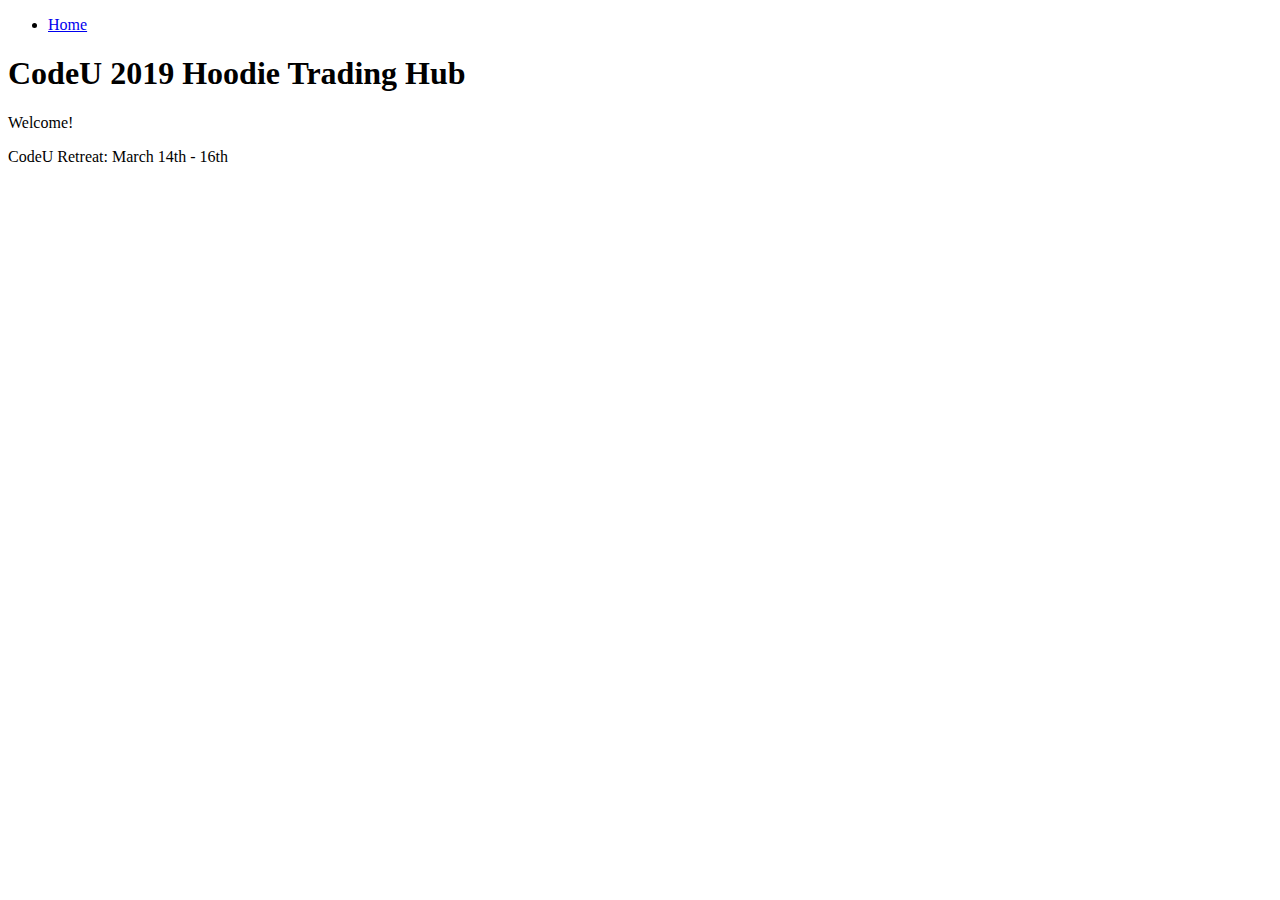
==== src/main/webapp/index.html @ c95fc6dd "Merge pull request #4 from sebriannef/sebrianne_dm_familiarization" ====
<!--
Copyright 2019 Google Inc.

Licensed under the Apache License, Version 2.0 (the "License");
you may not use this file except in compliance with the License.
You may obtain a copy of the License at

    http://www.apache.org/licenses/LICENSE-2.0

Unless required by applicable law or agreed to in writing, software
distributed under the License is distributed on an "AS IS" BASIS,
WITHOUT WARRANTIES OR CONDITIONS OF ANY KIND, either express or implied.
See the License for the specific language governing permissions and
limitations under the License.
-->

<!DOCTYPE html>
<html>
  <head>
    <meta charset="UTF-8">
    <title>CodeU 2019 Hoodie Trading </title>
    <link rel="stylesheet" href="/css/main.css">
    <script src="/js/navigation-loader.js"></script>
  </head>
  <body onload="addLoginOrLogoutLinkToNavigation();">
    <nav>
      <ul id="navigation">
        <li><a href="/">Home</a></li>
      </ul>
    </nav>
    <h1>CodeU 2019 Hoodie Trading Hub</h1>
    <p>Welcome!</p>
    <p>CodeU Retreat: March 14th - 16th</p>
  </body>
</html>
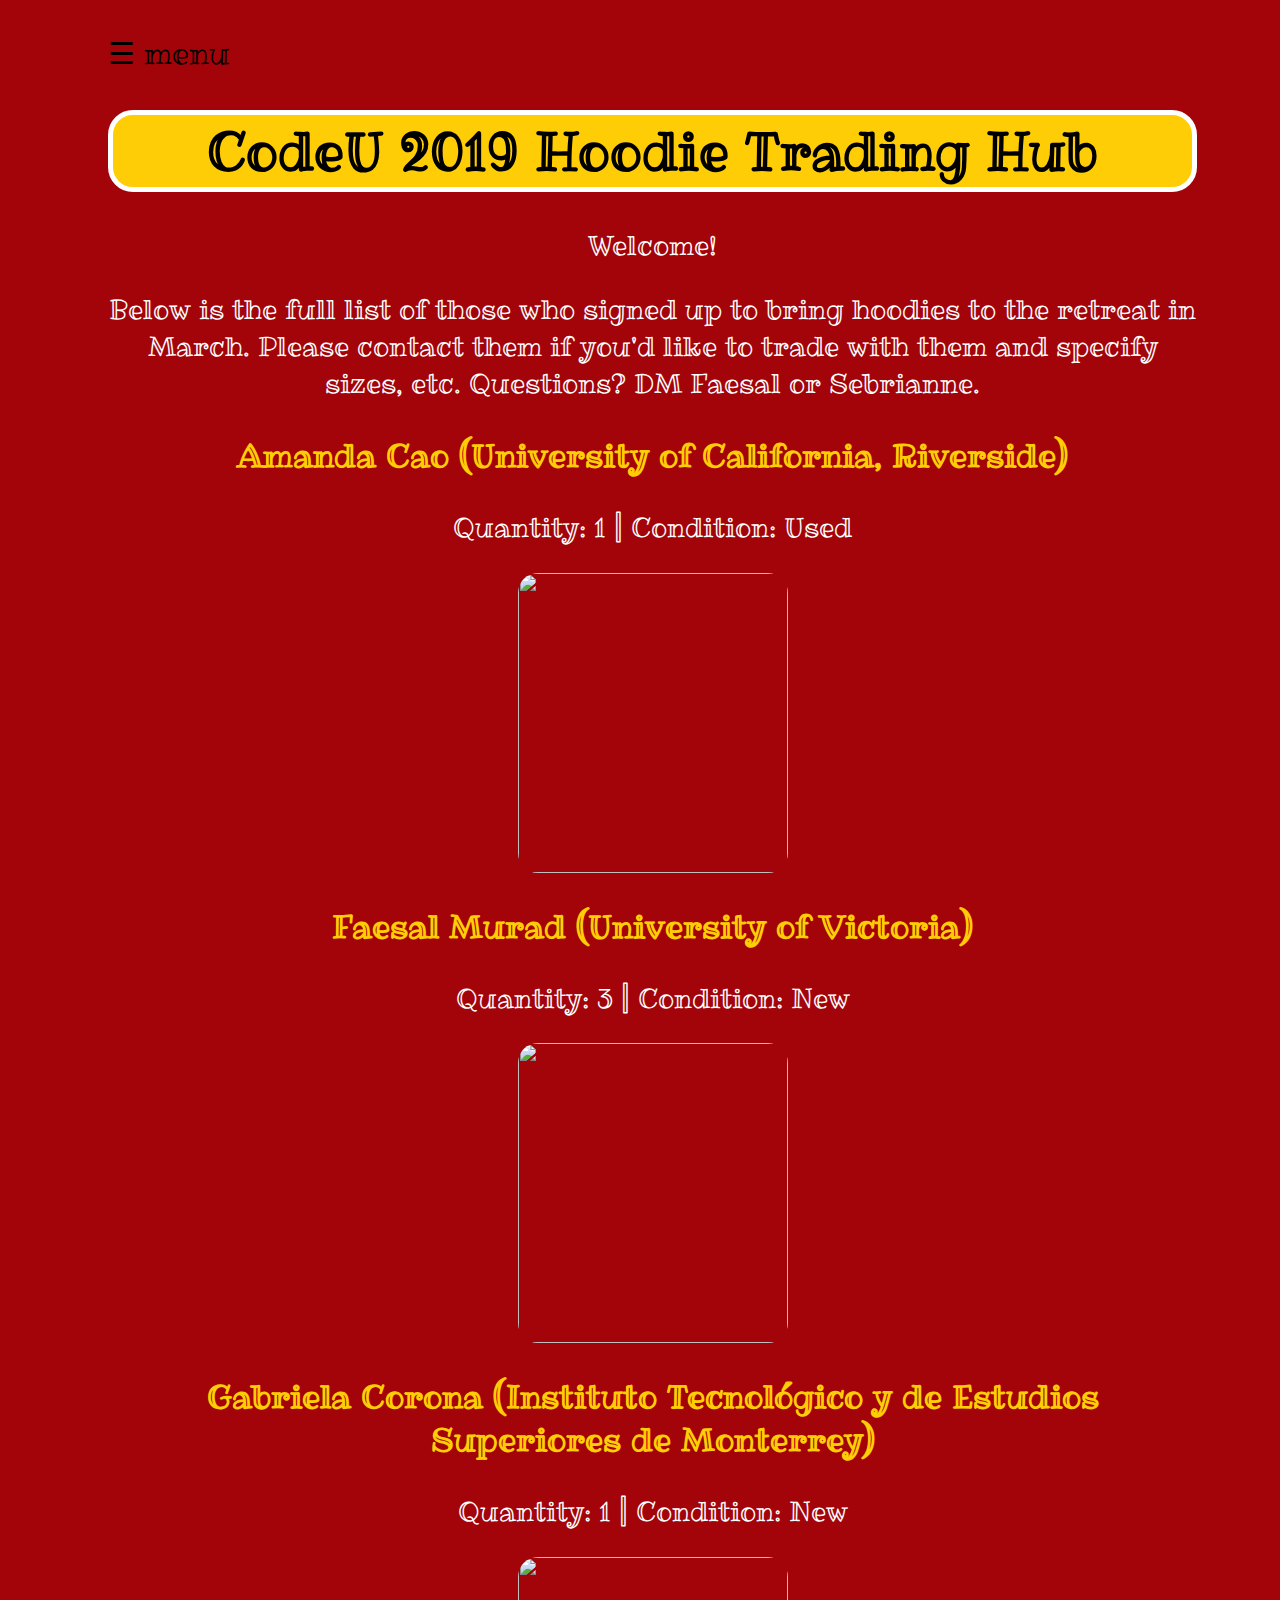
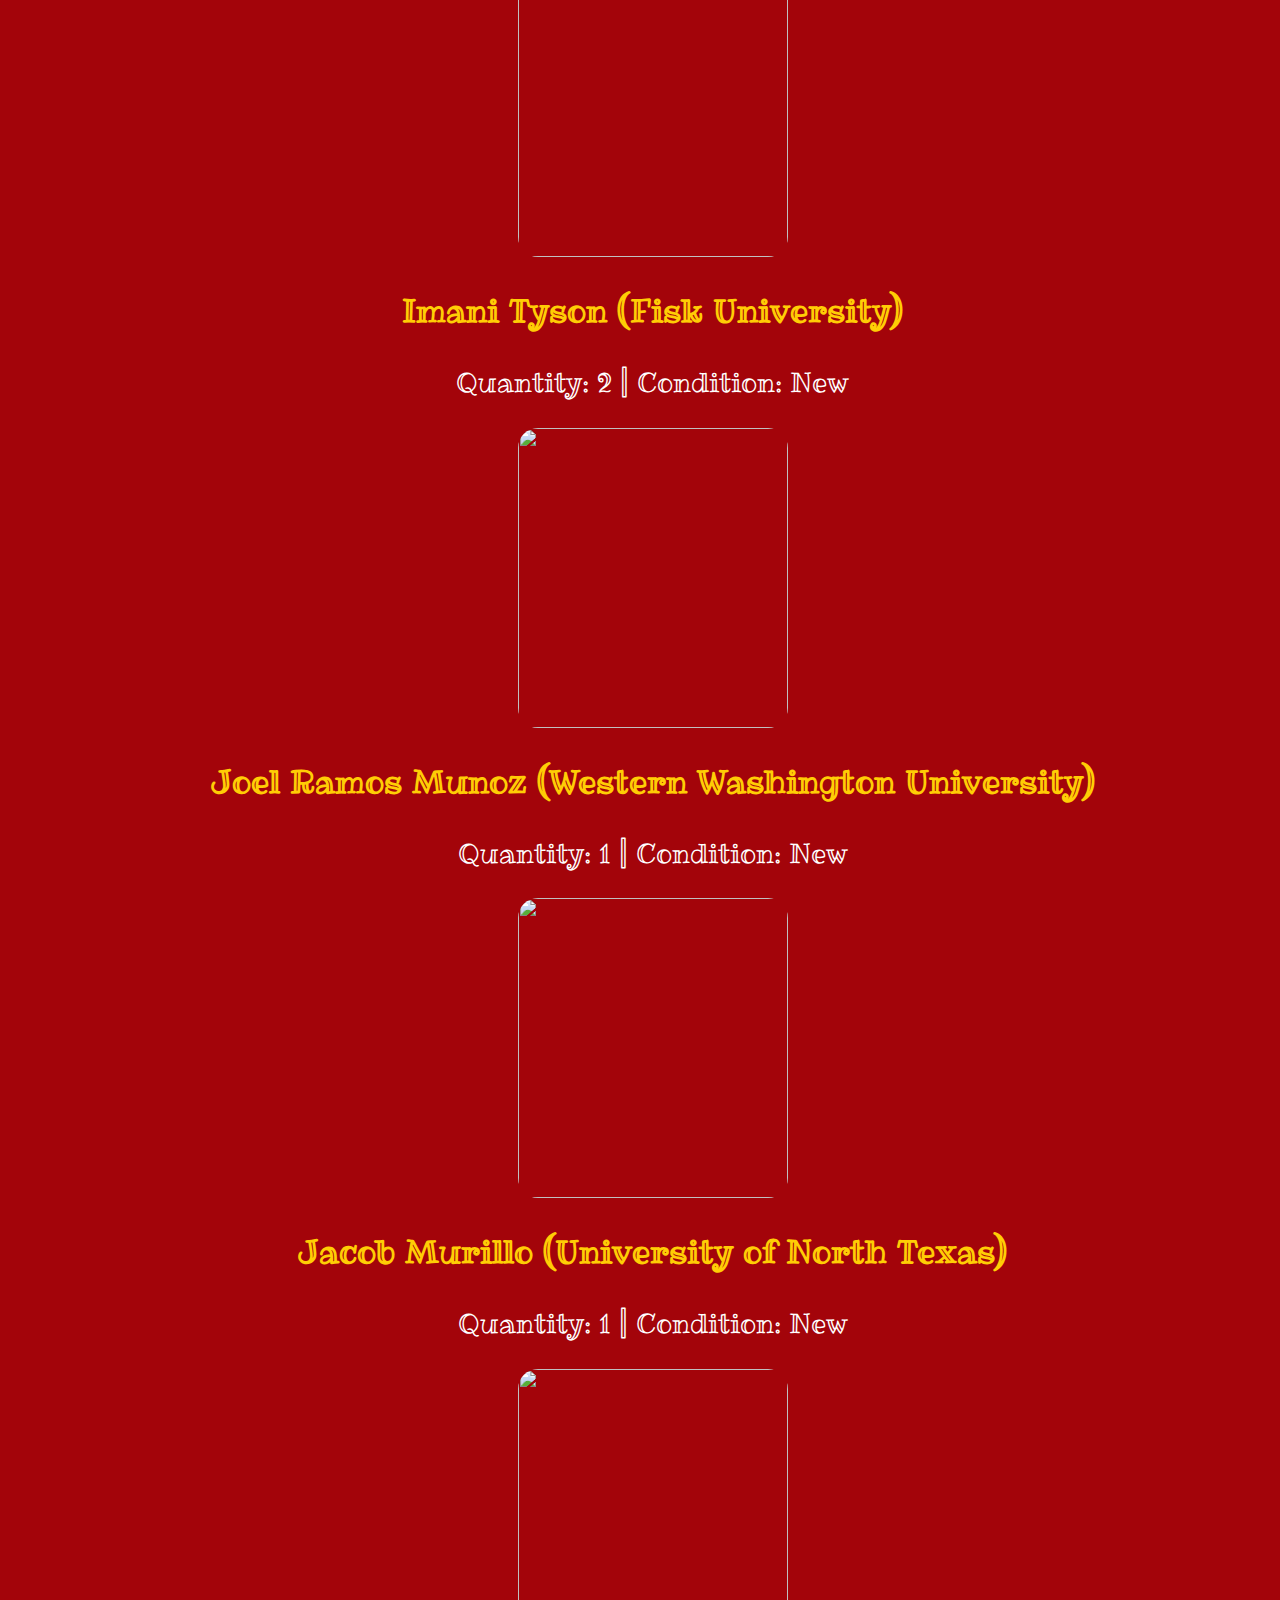
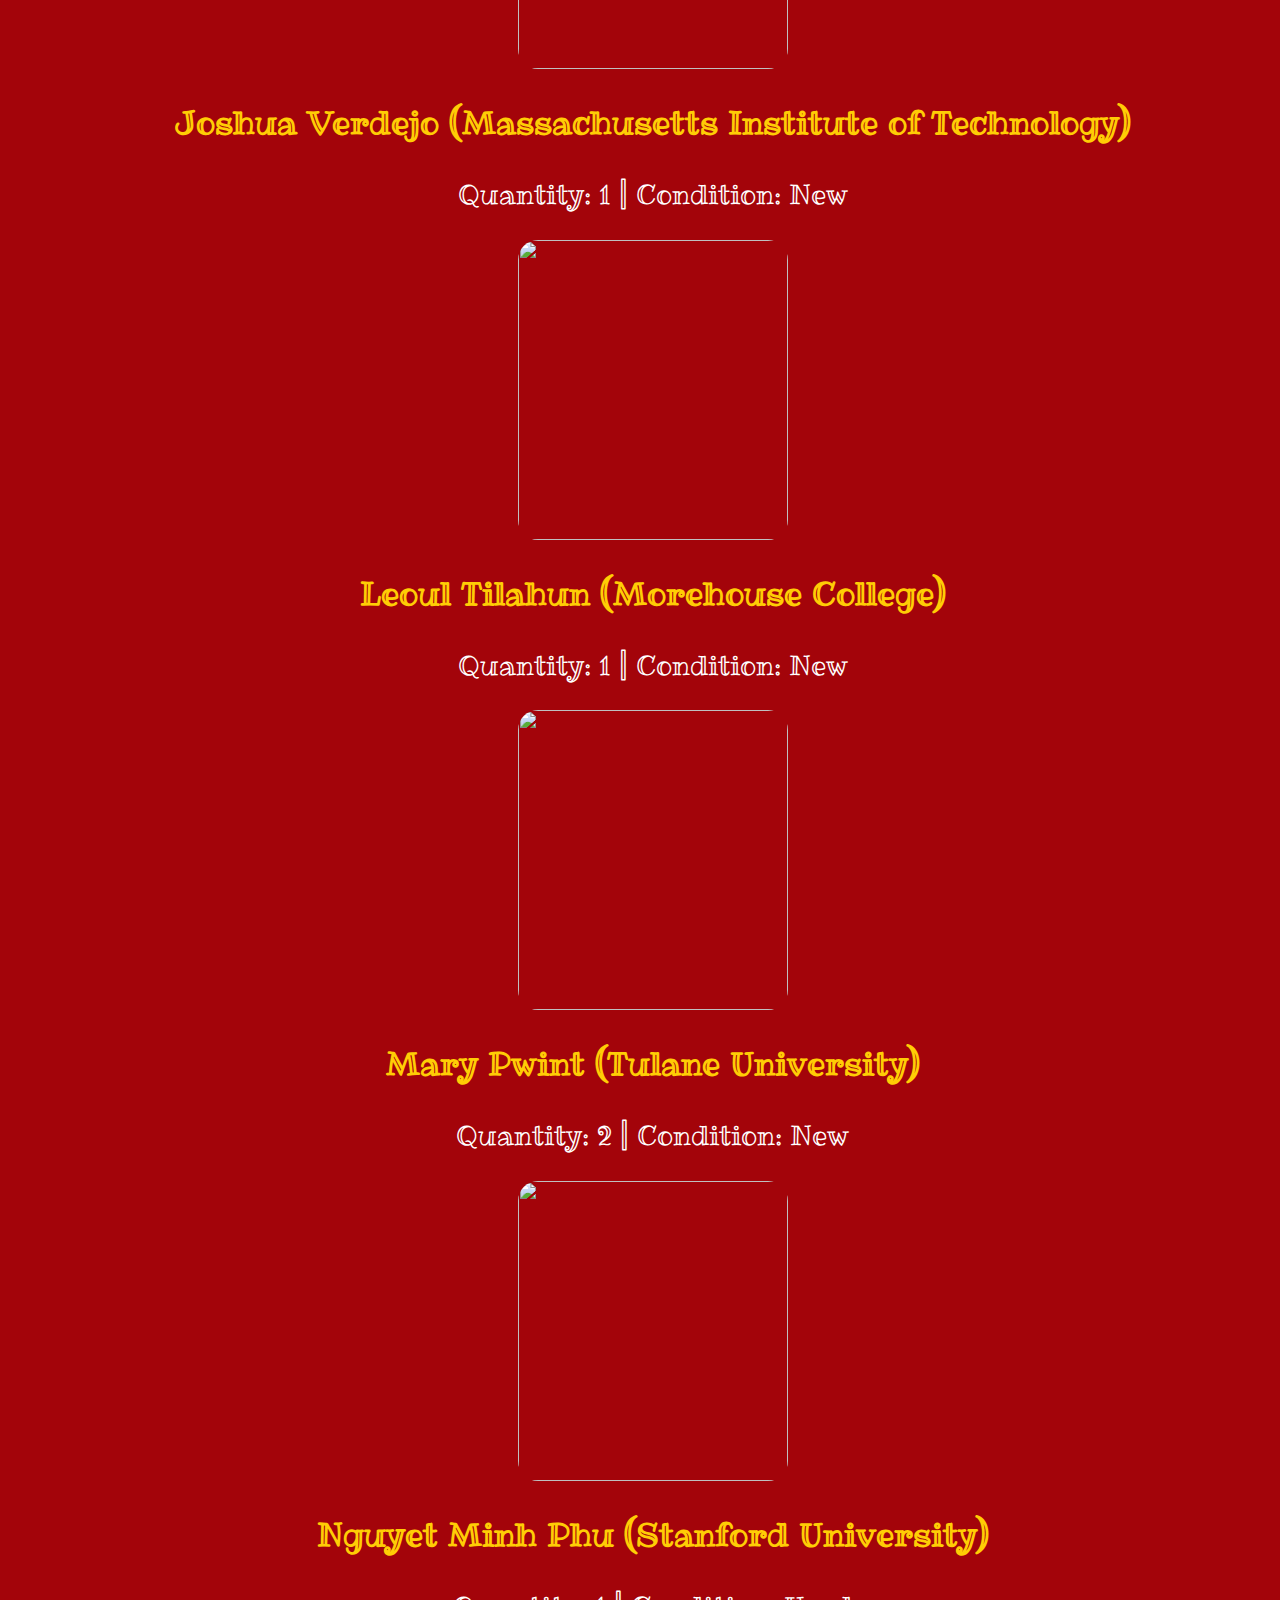
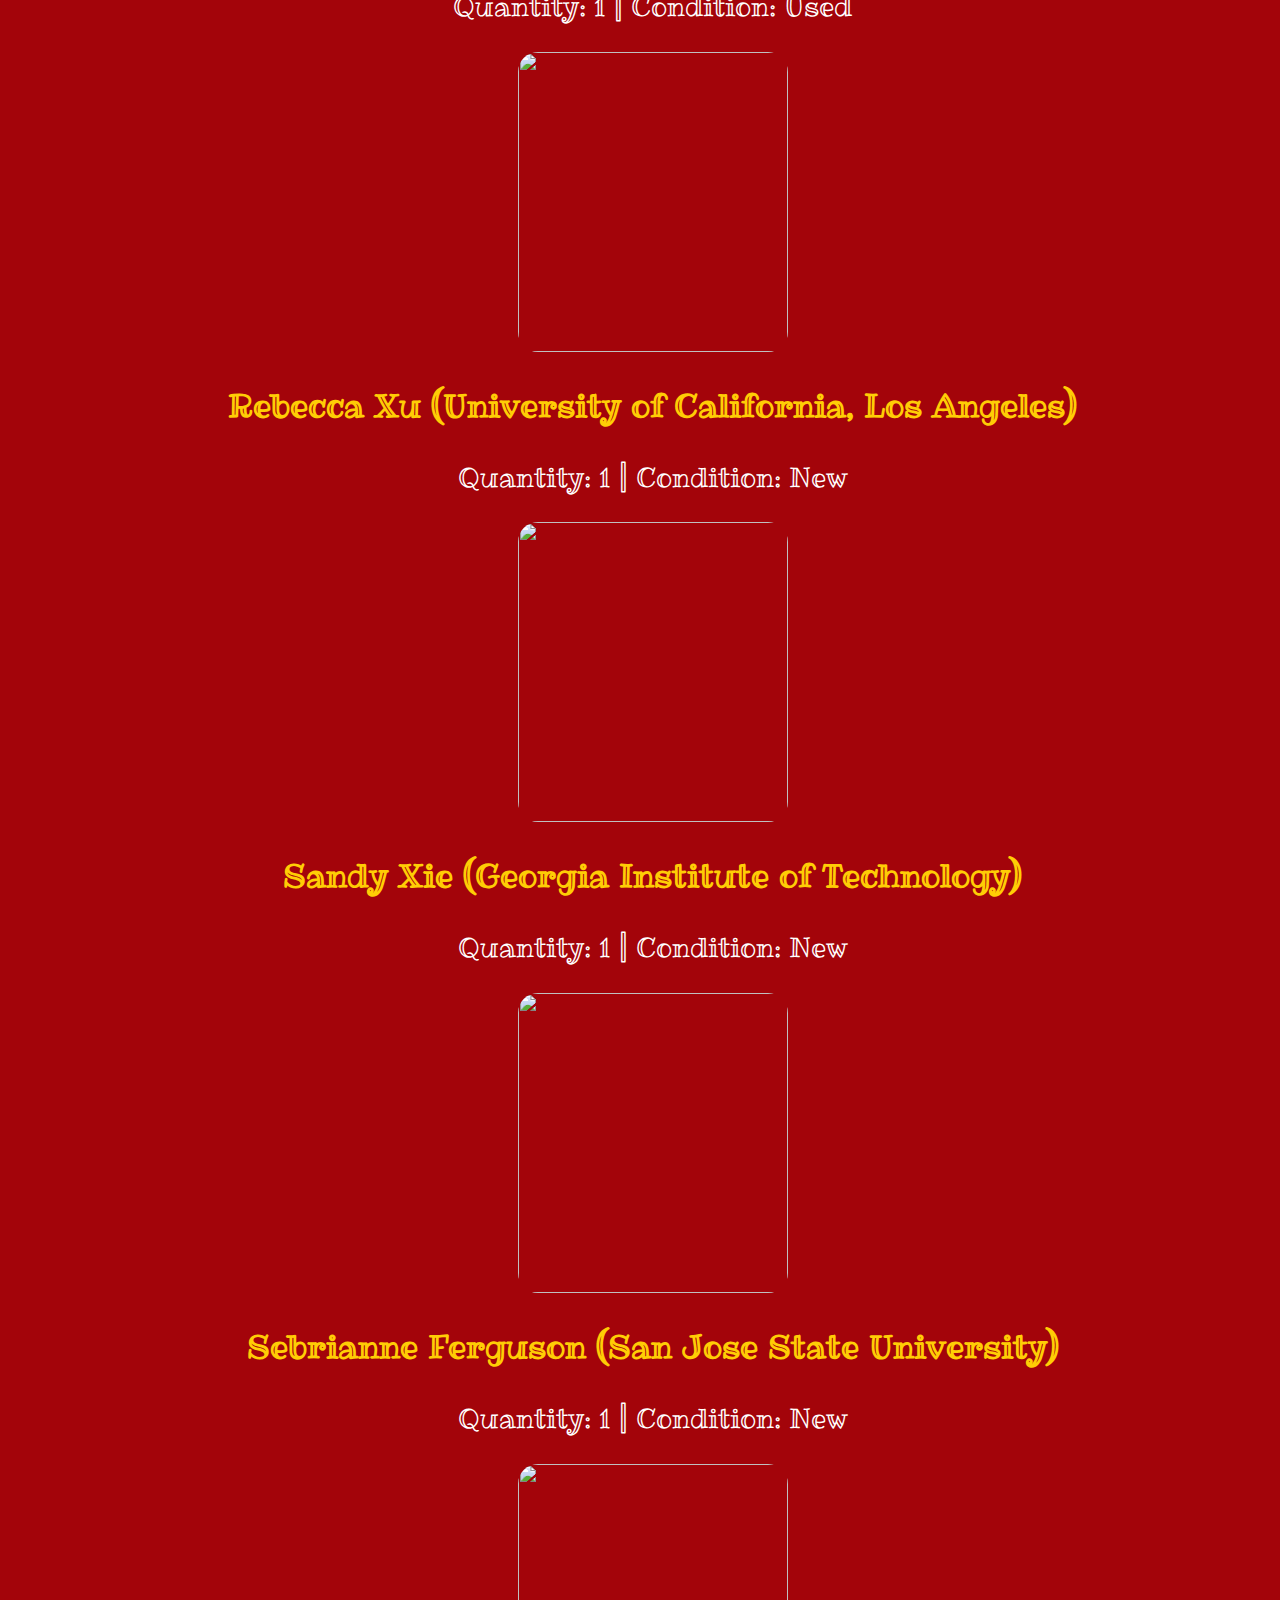
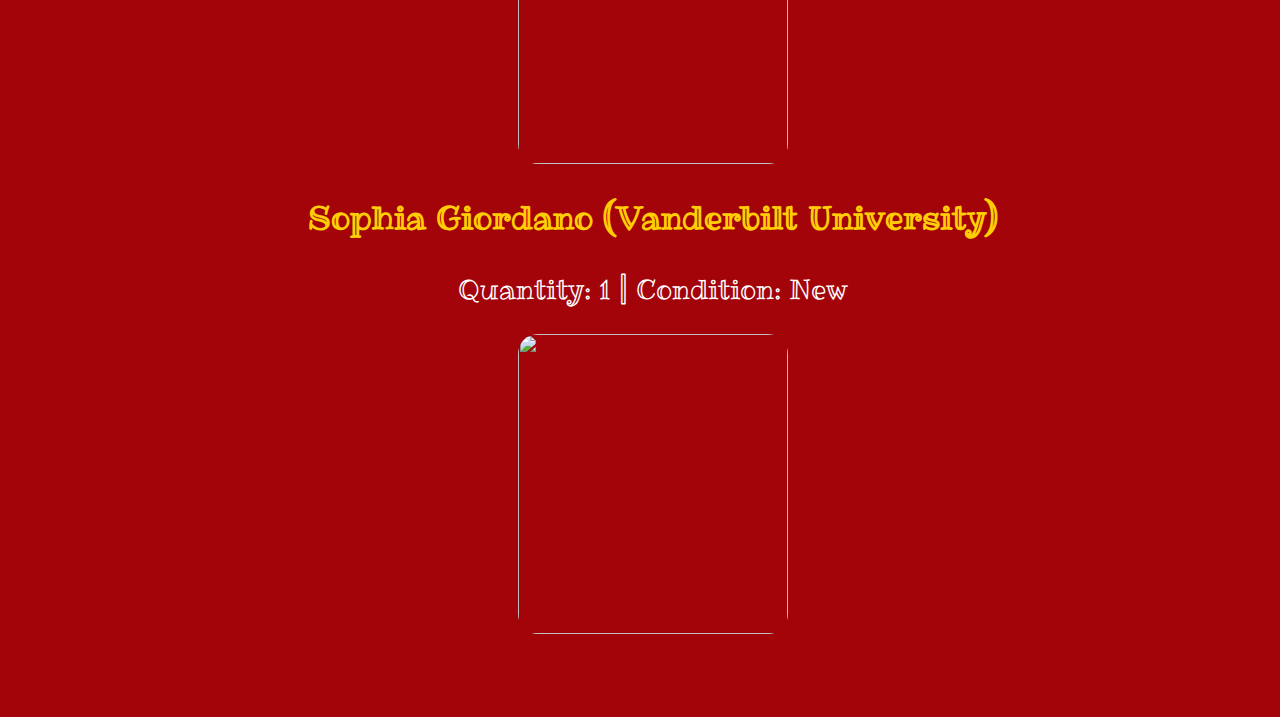
==== commit d8a86415: "adding an extra person to index" ====
--- a/src/main/webapp/index.html
+++ b/src/main/webapp/index.html
@@ -17,19 +17,197 @@
 <!DOCTYPE html>
 <html>
   <head>
+    <link href='https://fonts.googleapis.com/css?family=Ribeye Marrow' rel='stylesheet'>
     <meta charset="UTF-8">
     <title>CodeU 2019 Hoodie Trading </title>
     <link rel="stylesheet" href="/css/main.css">
     <script src="/js/navigation-loader.js"></script>
+    <style>
+
+      img {
+        display: block;
+        margin-left: auto;
+        margin-right: auto;
+        border-radius: 20px;
+      }
+      body {
+        background-color: #a3040a;
+        padding: 25px 75px 75px 100px;
+        font-family: 'Ribeye Marrow';
+      }
+
+      p {
+        color: white;
+        font-size: 20pt;
+        text-align: center;
+      }
+
+      h3 {
+        color: #ffcd05;
+        font-size: 24pt;
+        text-align: center;
+      }
+
+      h1{
+        border: thick solid white;
+        border-radius: 25px;
+        background: #ffcd05;
+        text-align: center;
+        font-size: 40pt;
+      }
+
+      .overlay {
+        height: 100%;
+        width: 0;
+        position: fixed;
+        z-index: 1;
+        top: 0;
+        left: 0;
+        background-color: rgb(0,0,0);
+        background-color: rgba(0,0,0, 0.9);
+        overflow-x: hidden;
+        transition: 0.5s;
+      }
+
+    .overlay-content {
+      position: relative;
+      top: 25%;
+      width: 100%;
+      text-align: center;
+      margin-top: 30px;
+    }
+
+    .overlay a {
+      padding: 8px;
+      text-decoration: none;
+      font-size: 36px;
+      color: #818181;
+      display: block;
+      transition: 0.3s;
+    }
+
+    .overlay a:hover, .overlay a:focus {
+      color: #f1f1f1;
+    }
+
+    .overlay .closebtn {
+      position: absolute;
+      top: 20px;
+      right: 45px;
+      font-size: 60px;
+    }
+
+    @media screen and (max-height: 450px) {
+      .overlay a {font-size: 20px}
+      .overlay .closebtn {
+      font-size: 40px;
+      top: 15px;
+      right: 35px;
+      }
+
+    </style>
   </head>
+
   <body onload="addLoginOrLogoutLinkToNavigation();">
-    <nav>
-      <ul id="navigation">
-        <li><a href="/">Home</a></li>
-      </ul>
-    </nav>
-    <h1>CodeU 2019 Hoodie Trading Hub</h1>
-    <p>Welcome!</p>
-    <p>CodeU Retreat: March 14th - 16th</p>
+
+  <nav>
+
+    <div id="myNav" class="overlay">
+      <a href="javascript:void(0)" class="closebtn" onclick="closeNav()">&times;</a>
+      <div class="overlay-content">
+        <ul id="navigation">
+          <li><a href="/">Home</a></li>
+        </ul>
+      </div>
+    </div>
+
+    <span style="font-size:30px;cursor:pointer" onclick="openNav()">&#9776; menu</span>
+
+    <script>
+    function openNav() {
+      document.getElementById("myNav").style.width = "100%";
+    }
+
+    function closeNav() {
+      document.getElementById("myNav").style.width = "0%";
+    }
+
+  </script>
+  </nav>
+  <h1>CodeU 2019 Hoodie Trading Hub</h1>
+  <p>Welcome!</p>
+  <p>Below is the full list of those who signed up to bring hoodies to the retreat in March. Please contact them if
+    you'd like to trade with them and specify sizes, etc. Questions? DM Faesal or Sebrianne.</p>
+
+  <h3> Amanda Cao (University of California, Riverside) </h3>
+  <p> Quantity: 1 | Condition: Used </p>
+  <a href = "http://codeu-hoodie-trading.appspot.com/user-page.html?user=acao@codeustudents.com"><img src="https://i.postimg.cc/CxhpmQjD/IMG-3902.jpg"
+                    style="width:270px;height:300px;" > </a>
+
+  <h3> Faesal Murad (University of Victoria) </h3>
+  <p> Quantity: 3 | Condition: New </p>
+  <a href = "http://codeu-hoodie-trading.appspot.com/user-page.html?user=fmurad@codeustudents.com"><img src="https://www.uvicbookstore.ca/images/pic/1067-2979big.jpg"
+                    style="width:270px;height:300px;" > </a>
+
+  <h3> Gabriela Corona (Instituto Tecnológico y de Estudios Superiores de Monterrey) </h3>
+  <p> Quantity: 1 | Condition: New </p>
+  <a href = "http://codeu-hoodie-trading.appspot.com/user-page.html?user=gcorona@codeustudents.com"><img src="https://store.tec.mx/6578-thickbox_default/sudadera-tec-antorcha-hf17005.jpg"
+                    style="width:270px;height:300px;" > </a>
+
+  <h3> Imani Tyson (Fisk University) </h3>
+  <p> Quantity: 2 | Condition: New </p>
+  <a href = "http://codeu-hoodie-trading.appspot.com/user-page.html?user=ityson@codeustudents.com"><img src="https://i.postimg.cc/d1Lyd6Hc/fisk.png"
+                    style="width:270px;height:300px;" > </a>
+
+  <h3> Joel Ramos Munoz (Western Washington University) </h3>
+  <p> Quantity: 1 | Condition: New </p>
+  <a href = "http://codeu-hoodie-trading.appspot.com/user-page.html?user=jramosmunoz@codeustudents.com"><img src="https://www.bookstore.wwu.edu/webitemimages/444/400000074.jpg"
+                    style="width:270px;height:300px;" > </a>
+
+  <h3> Jacob Murillo (University of North Texas) </h3>
+  <p> Quantity: 1 | Condition: New </p>
+  <a href = "http://codeu-hoodie-trading.appspot.com/user-page.html?user=jmurillo@codeustudents.com"><img src="https://staticx.ibncollege.com/wcsstore/ExtendedSitesCatalogAssetStore/801_100_60_268219564/images/LARGEIMAGE_1599490.jpg"
+                    style="width:270px;height:300px;" > </a>
+
+  <h3> Joshua Verdejo (Massachusetts Institute of Technology) </h3>
+  <p> Quantity: 1 | Condition: New </p>
+  <a href = "http://codeu-hoodie-trading.appspot.com/user-page.html?user=jverdejo@codeustudents.com"><img src="https://i.postimg.cc/c4mwpv8j/image.png"
+                    style="width:270px;height:300px;" > </a>
+
+  <h3> Leoul Tilahun (Morehouse College) </h3>
+  <p> Quantity: 1 | Condition: New </p>
+  <a href = "http://codeu-hoodie-trading.appspot.com/user-page.html?user=ltilahun@codeustudents.com"><img src="https://bkstr.scene7.com/is/image/Bkstr/598-CS2071-P3208761-Black?$PDPMain$"
+                    style="width:270px;height:300px;" > </a>
+
+  <h3> Mary Pwint (Tulane University) </h3>
+  <p> Quantity: 2 | Condition: New </p>
+  <a href = "http://codeu-hoodie-trading.appspot.com/user-page.html?user=mpwint@codeustudents.com"><img src="https://staticx.ibncollege.com/wcsstore/ExtendedSitesCatalogAssetStore/801_100_60_258382464/images/LARGEIMAGE_1518765.jpg"
+                    style="width:270px;height:300px;" > </a>
+
+  <h3> Nguyet Minh Phu (Stanford University) </h3>
+  <p> Quantity: 1 | Condition: Used </p>
+  <a href = "http://codeu-hoodie-trading.appspot.com/user-page.html?user=nphu@codeustudents.com"><img src="https://i.postimg.cc/3wb52Fwg/stan.png"
+                                                                                                        style="width:270px;height:300px;" > </a>
+
+  <h3> Rebecca Xu (University of California, Los Angeles) </h3>
+  <p> Quantity: 1 | Condition: New </p>
+  <a href = "http://codeu-hoodie-trading.appspot.com/user-page.html?user=rxu@codeustudents.com"><img src="https://shop.uclastore.com/images/product/medium/124853.jpg"
+                    style="width:270px;height:300px;" > </a>
+
+  <h3> Sandy Xie (Georgia Institute of Technology) </h3>
+  <p> Quantity: 1 | Condition: New </p>
+  <a href = "http://codeu-hoodie-trading.appspot.com/user-page.html?user=sxie@codeustudents.com"><img src="https://staticx.ibncollege.com/wcsstore/ExtendedSitesCatalogAssetStore/801_100_70_43829/images/LARGEIMAGE_1003056.jpg"
+                    style="width:270px;height:300px;" > </a>
+
+  <h3> Sebrianne Ferguson (San Jose State University) </h3>
+  <p> Quantity: 1 | Condition: New </p>
+  <a href = "http://codeu-hoodie-trading.appspot.com/user-page.html?user=sferguson@codeustudents.com"><img src="https://staticx.ibncollege.com/wcsstore/ExtendedSitesCatalogAssetStore/801_100_60_304073330/images/LARGEIMAGE_1506139.jpg"
+                    style="width:270px;height:300px;" > </a>
+
+  <h3> Sophia Giordano (Vanderbilt University) </h3>
+  <p> Quantity: 1 | Condition: New </p>
+  <a href = "http://codeu-hoodie-trading.appspot.com/user-page.html?user=sgiordano@codeustudents.com"><img src="https://staticx.ibncollege.com/wcsstore/ExtendedSitesCatalogAssetStore/801_100_60_259240353/images/LARGEIMAGE_1395538.jpg"
+                    style="width:270px;height:300px;" > </a>
+
   </body>
 </html>